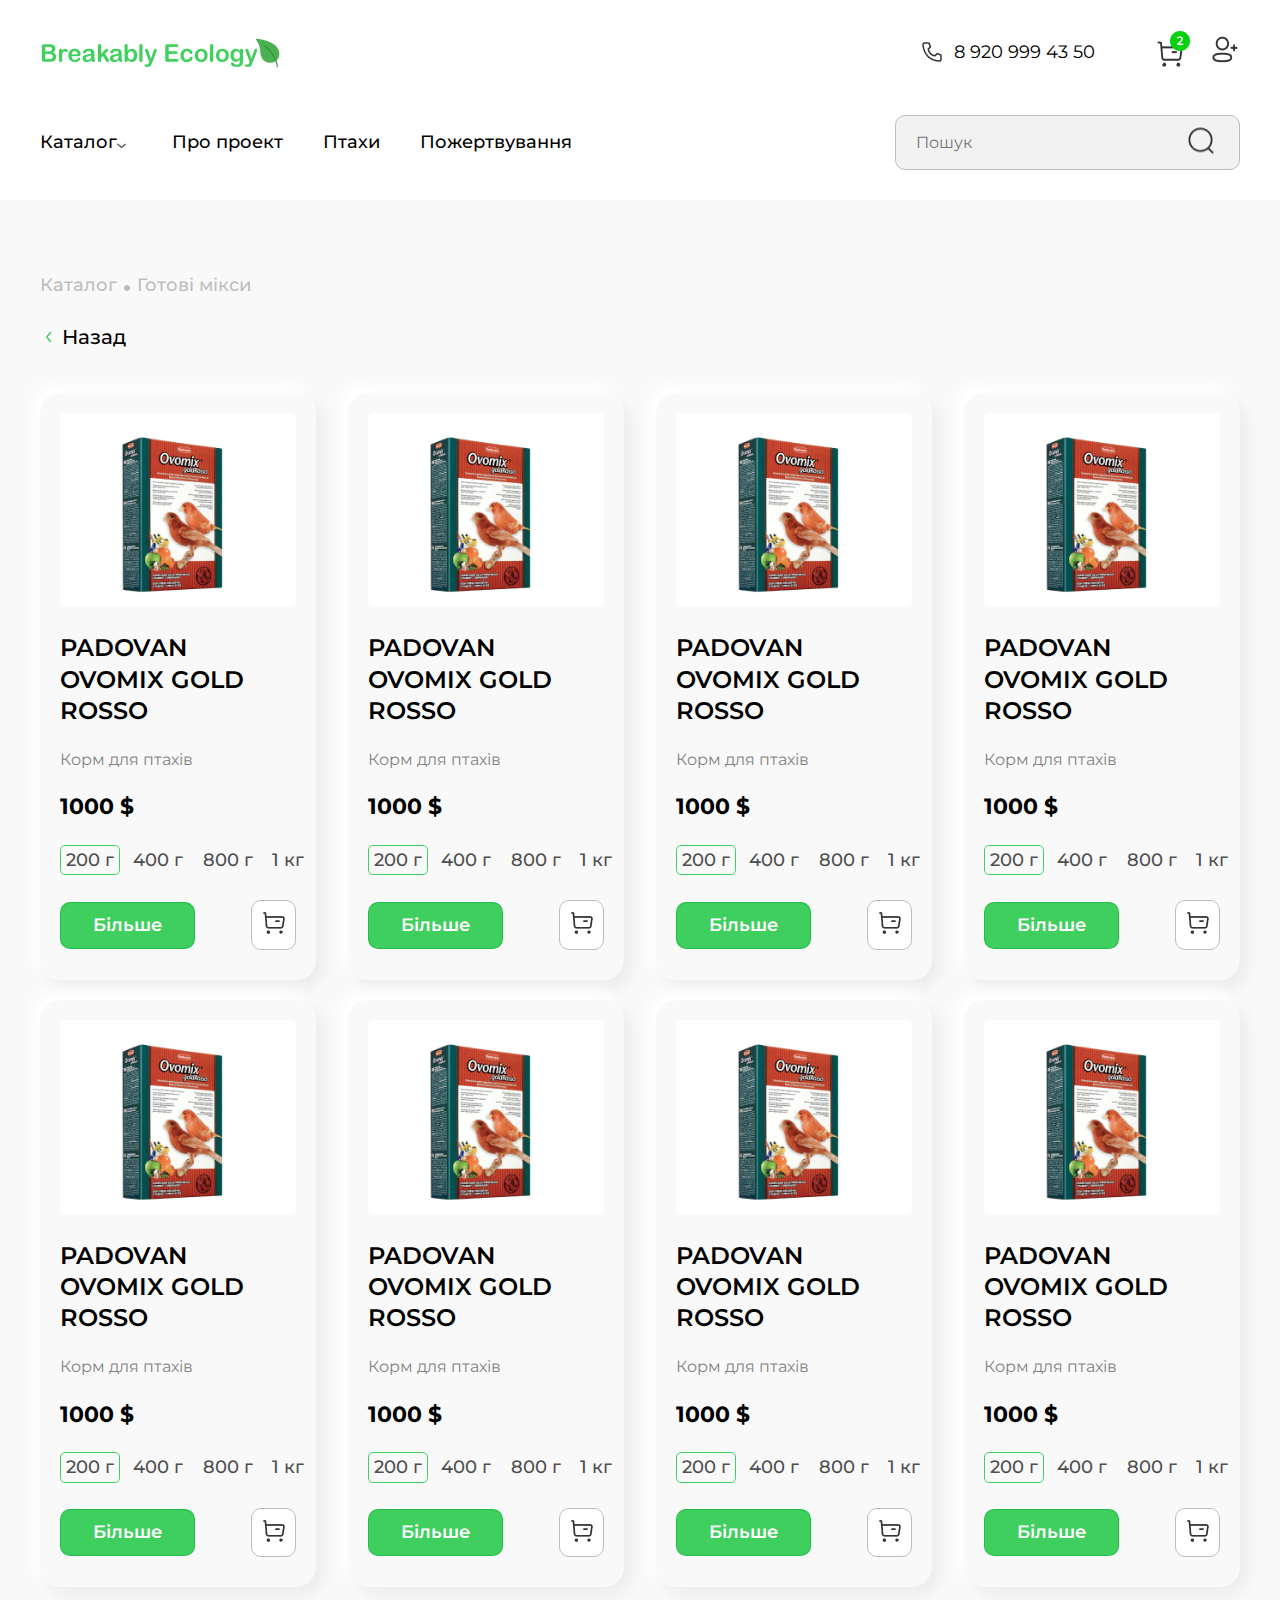
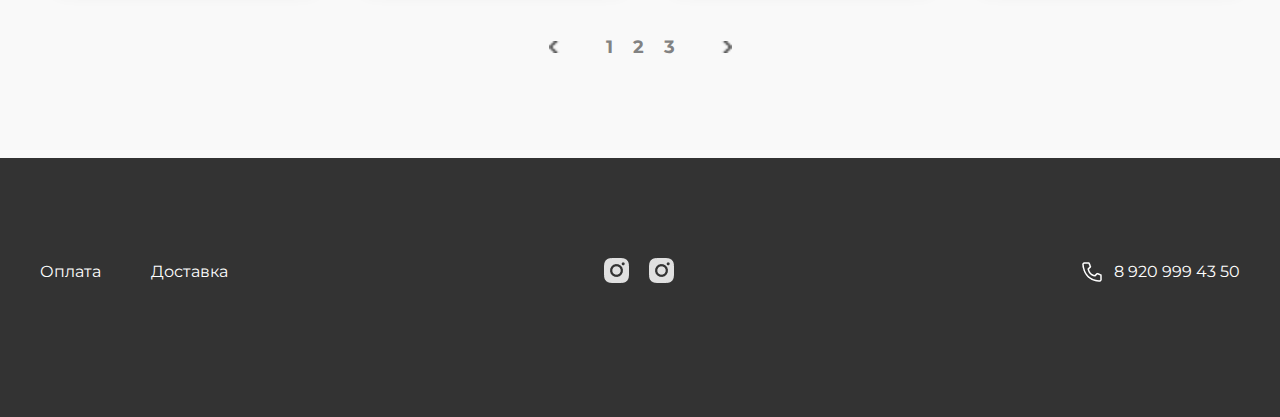
==== hw_13/index.html @ 2814bb42 "initial commit" ====
<!doctype html>
<html lang="uk">
<head>
  <meta charset="UTF-8">
  <meta name="viewport"
        content="width=device-width, user-scalable=no, initial-scale=1.0, maximum-scale=1.0, minimum-scale=1.0">
  <meta http-equiv="X-UA-Compatible" content="ie=edge">
  <title>Breakable Ecology</title>
  <link rel="preconnect" href="https://fonts.googleapis.com">
  <link rel="preconnect" href="https://fonts.gstatic.com" crossorigin>
  <link href="https://fonts.googleapis.com/css2?family=Montserrat:wght@100;200;300;400;500;600;700;800;900&display=swap" rel="stylesheet">
  <link rel="stylesheet" href="./styles/styles.css">
</head>
<body>
  <header>
    <div class="wrapper">
      <div class="header-content d-flex">
        <div class="header-logo d-flex">
          <img src="assets/images/logo.png" alt="logo">
        </div>
        <div class="header-menu d-flex">
          <div class="header-menu-phone phone-black d-flex">
            <a href="tel: 89209994350">8 920 999 43 50</a>
          </div>
          <div class="header-menu-buttons d-flex">
            <a href="#">
              <img src="./assets/images/cart.png" alt="cart">
            </a>
            <a href="#">
              <img src="./assets/images/account.png" alt="account">
            </a>
          </div>
        </div>
      </div>
      <div class="navigation d-flex">
        <nav class="nav d-flex">
          <a class="dropdown d-flex" href="#">Каталог</a>
          <a href="#">Про проект</a>
          <a href="#">Птахи</a>
          <a href="#">Пожертвування</a>
        </nav>
        <div class="search">
          <form>
            <label>
              <input class="search" type="text" placeholder="Пошук">
            </label>
            <button>
              <img src="./assets/images/search.png" alt="search-icon">
            </button>
          </form>
        </div>
      </div>
    </div>
  </header>
  <main>
    <div class="wrapper">
      <div class="nav-tabs d-flex">
        <a href="#">Каталог</a>
        <a href="#">Готові мікси</a>
      </div>
      <div class="going-back d-flex">Назад</div>
      <section class="content d-flex">
        <article class="card">
          <div class="card-wrapper d-flex">
            <img src="./assets/images/product.jpg" alt="product-image">
            <h2>PADOVAN OVOMIX GOLD ROSSO</h2>
            <h3>Корм для птахів</h3>
            <p class="price">1000 $</p>
            <form class="product-weight d-flex">
              <input id="weight200" type="radio" name="weight" checked>
              <label for="weight200">200 г</label>
              <input id="weight400" type="radio" name="weight">
              <label for="weight400">400 г</label>
              <input id="weight800" type="radio" name="weight">
              <label for="weight800">800 г</label>
              <input id="weight1000" type="radio" name="weight">
              <label for="weight1000">1 кг</label>
            </form>
            <div class="card-btn-group d-flex">
              <button class="card-more">
                Більше
              </button>
              <button class="card-cart">
                <img src="./assets/images/cart2.png" alt="cart-icon">
              </button>
            </div>
          </div>
        </article>
        <article class="card">
          <div class="card-wrapper d-flex">
            <img src="./assets/images/product.jpg" alt="product-image">
            <h2>PADOVAN OVOMIX GOLD ROSSO</h2>
            <h3>Корм для птахів</h3>
            <p class="price">1000 $</p>
            <form class="product-weight d-flex">
              <input id="weight200-c2" type="radio" name="weight" checked>
              <label for="weight200-c2">200 г</label>
              <input id="weight400-c2" type="radio" name="weight">
              <label for="weight400-c2">400 г</label>
              <input id="weight800-c2" type="radio" name="weight">
              <label for="weight800-c2">800 г</label>
              <input id="weight1000-c2" type="radio" name="weight">
              <label for="weight1000-c2">1 кг</label>
            </form>
            <div class="card-btn-group d-flex">
              <button class="card-more">
                Більше
              </button>
              <button class="card-cart">
                <img src="./assets/images/cart2.png" alt="cart-icon">
              </button>
            </div>
          </div>
        </article>
        <article class="card">
          <div class="card-wrapper d-flex">
            <img src="./assets/images/product.jpg" alt="product-image">
            <h2>PADOVAN OVOMIX GOLD ROSSO</h2>
            <h3>Корм для птахів</h3>
            <p class="price">1000 $</p>
            <form class="product-weight d-flex">
              <input id="weight200-c3" type="radio" name="weight" checked>
              <label for="weight200-c3">200 г</label>
              <input id="weight400-c3" type="radio" name="weight">
              <label for="weight400-c3">400 г</label>
              <input id="weight800-c3" type="radio" name="weight">
              <label for="weight800-c3">800 г</label>
              <input id="weight1000-c3" type="radio" name="weight">
              <label for="weight1000-c3">1 кг</label>
            </form>
            <div class="card-btn-group d-flex">
              <button class="card-more">
                Більше
              </button>
              <button class="card-cart">
                <img src="./assets/images/cart2.png" alt="cart-icon">
              </button>
            </div>
          </div>
        </article>
        <article class="card">
          <div class="card-wrapper d-flex">
            <img src="./assets/images/product.jpg" alt="product-image">
            <h2>PADOVAN OVOMIX GOLD ROSSO</h2>
            <h3>Корм для птахів</h3>
            <p class="price">1000 $</p>
            <form class="product-weight d-flex">
              <input id="weight200-c4" type="radio" name="weight" checked>
              <label for="weight200-c4">200 г</label>
              <input id="weight400-c4" type="radio" name="weight">
              <label for="weight400-c4">400 г</label>
              <input id="weight800-c4" type="radio" name="weight">
              <label for="weight800-c4">800 г</label>
              <input id="weight1000-c4" type="radio" name="weight">
              <label for="weight1000-c4">1 кг</label>
            </form>
            <div class="card-btn-group d-flex">
              <button class="card-more">
                Більше
              </button>
              <button class="card-cart">
                <img src="./assets/images/cart2.png" alt="cart-icon">
              </button>
            </div>
          </div>
        </article>
        <article class="card">
          <div class="card-wrapper d-flex">
            <img src="./assets/images/product.jpg" alt="product-image">
            <h2>PADOVAN OVOMIX GOLD ROSSO</h2>
            <h3>Корм для птахів</h3>
            <p class="price">1000 $</p>
            <form class="product-weight d-flex">
              <input id="weight200-c5" type="radio" name="weight" checked>
              <label for="weight200-c5">200 г</label>
              <input id="weight400-c5" type="radio" name="weight">
              <label for="weight400-c5">400 г</label>
              <input id="weight800-c5" type="radio" name="weight">
              <label for="weight800-c5">800 г</label>
              <input id="weight1000-c5" type="radio" name="weight">
              <label for="weight1000-c5">1 кг</label>
            </form>
            <div class="card-btn-group d-flex">
              <button class="card-more">
                Більше
              </button>
              <button class="card-cart">
                <img src="./assets/images/cart2.png" alt="cart-icon">
              </button>
            </div>
          </div>
        </article>
        <article class="card">
          <div class="card-wrapper d-flex">
            <img src="./assets/images/product.jpg" alt="product-image">
            <h2>PADOVAN OVOMIX GOLD ROSSO</h2>
            <h3>Корм для птахів</h3>
            <p class="price">1000 $</p>
            <form class="product-weight d-flex">
              <input id="weight200-c6" type="radio" name="weight" checked>
              <label for="weight200-c6">200 г</label>
              <input id="weight400-c6" type="radio" name="weight">
              <label for="weight400-c6">400 г</label>
              <input id="weight800-c6" type="radio" name="weight">
              <label for="weight800-c6">800 г</label>
              <input id="weight1000-c6" type="radio" name="weight">
              <label for="weight1000-c6">1 кг</label>
            </form>
            <div class="card-btn-group d-flex">
              <button class="card-more">
                Більше
              </button>
              <button class="card-cart">
                <img src="./assets/images/cart2.png" alt="cart-icon">
              </button>
            </div>
          </div>
        </article>
        <article class="card">
          <div class="card-wrapper d-flex">
            <img src="./assets/images/product.jpg" alt="product-image">
            <h2>PADOVAN OVOMIX GOLD ROSSO</h2>
            <h3>Корм для птахів</h3>
            <p class="price">1000 $</p>
            <form class="product-weight d-flex">
              <input id="weight200-c7" type="radio" name="weight" checked>
              <label for="weight200-c7">200 г</label>
              <input id="weight400-c7" type="radio" name="weight">
              <label for="weight400-c7">400 г</label>
              <input id="weight800-c7" type="radio" name="weight">
              <label for="weight800-c7">800 г</label>
              <input id="weight1000-c7" type="radio" name="weight">
              <label for="weight1000-c7">1 кг</label>
            </form>
            <div class="card-btn-group d-flex">
              <button class="card-more">
                Більше
              </button>
              <button class="card-cart">
                <img src="./assets/images/cart2.png" alt="cart-icon">
              </button>
            </div>
          </div>
        </article>
        <article class="card">
          <div class="card-wrapper d-flex">
            <img src="./assets/images/product.jpg" alt="product-image">
            <h2>PADOVAN OVOMIX GOLD ROSSO</h2>
            <h3>Корм для птахів</h3>
            <p class="price">1000 $</p>
            <form class="product-weight d-flex">
              <input id="weight200-c9" type="radio" name="weight" checked>
              <label for="weight200-c9">200 г</label>
              <input id="weight400-c9" type="radio" name="weight">
              <label for="weight400-c9">400 г</label>
              <input id="weight800-c9" type="radio" name="weight">
              <label for="weight800-c9">800 г</label>
              <input id="weight1000-c9" type="radio" name="weight">
              <label for="weight1000-c9">1 кг</label>
            </form>
            <div class="card-btn-group d-flex">
              <button class="card-more">
                Більше
              </button>
              <button class="card-cart">
                <img src="./assets/images/cart2.png" alt="cart-icon">
              </button>
            </div>
          </div>
        </article>
      </section>
      <div class="breadcrumbs d-flex">
        <a href="#" class="active">1</a>
        <a href="#">2</a>
        <a href="#">3</a>
      </div>
    </div>
  </main>
<footer>
  <div class="wrapper footer d-flex">
    <div class="order d-flex">
      <a href="#">Оплата</a>
      <a href="#">Доставка</a>
    </div>
    <div class="social-media d-flex">
      <a href="#">
        <img src="./assets/images/social-media.png" alt="social-media-icon" width="25" height="25">
      </a>
      <a href="#">
        <img src="./assets/images/social-media.png" alt="social-media-icon" width="25" height="25">
      </a>
    </div>
    <div class="footer-phone d-flex phone-white">
      <a href="tel: 89209994350">8 920 999 43 50</a>
    </div>
  </div>
</footer>
</body>
</html>
---- hw_13/styles/styles.css ----
@import "normalize.css";

* {
  box-sizing: border-box;
}

body {
  font-family: 'Montserrat', sans-serif;
}

.wrapper {
  width: 1200px;
  margin-left: auto;
  margin-right: auto;
}

.d-flex {
  display: flex;
  align-items: center;
}

header {
  padding-top: 30px;
  padding-bottom: 30px;
}

.header-content {
  justify-content: space-between;
  margin-bottom: 40px;
}

.header-menu {
  gap: 60px;
}

.header-menu-phone {
  gap: 10px;
  font-size: 18px;
}

.phone-black::before {
  content: '';
  width: 24px;
  height: 24px;
  background-image: url("../assets/images/phone-black.png");
  background-repeat: no-repeat;
  background-position: center;
}

.header-menu-buttons {
  gap: 20px;
}

.navigation {
  justify-content: space-between;
}

.nav {
  gap: 40px;
  font-size: 18px;
  font-weight: 500;
}

.dropdown::after {
  content: url("../assets/images/down.png");
  width: 15px;
  height: 15px;
  display: flex;
  gap: 4px;
  align-items: center;
}

.search {
  position: relative;
}

input {
  width: 345px;
  height: 55px;
  border-radius: 10px;
  border: 1px solid #BDBDBD;
  background-color: #F2F2F2;
  padding: 15px 55px 15px 20px;
}

.search button {
  position: absolute;
  right: 20px;
  top: 50%;
  transform: translateY(-50%);
  background-color: transparent;
  border: none;
  cursor: pointer;
}

main {
  padding-top: 75px;
  padding-bottom: 100px;
  background-color: #F9F9F9;
}

.nav-tabs {
  font-size: 18px;
  color: #BDBDBD;
  font-weight: 500;
  align-items: center;
  margin-bottom: 30px;
}

.nav-tabs a:not(:last-child)::after {
  content: '';
  width: 6px;
  height: 6px;
  border-radius: 3px;
  background-color: #BDBDBD;
  margin-right: 7px;
  margin-left: 7px;
  display: inline-block;
}

.going-back {
  font-size: 20px;
  font-weight: 500;
  gap: 4px;
  margin-bottom: 44px;
}

.going-back::before {
  content: '';
  width: 18px;
  height: 18px;
  background-image: url("../assets/images/back-button.png");
  background-position: center;
  background-size: cover;
  background-repeat: no-repeat;
}

.content {
  flex-wrap: wrap;
  justify-content: space-between;
  gap: 20px;
  margin-bottom: 50px;
}

.card {
  padding: 20px 20px 30px 20px;
  background-color: #F9F9F9;
  box-shadow: 8px 8px 15px 0 rgba(0, 0, 0, 0.05), -8px -8px 15px 0 #FFF;
  border-radius: 20px;
  width: 23%;
}

.card-wrapper {
  flex-direction: column;
  gap: 25px;
  align-items: flex-start;
}

.card img {
  border-radius: 5px;
  width: 100%;
}

.card h2 {
  font-size: 24px;
  font-weight: 600;
  line-height: 31.2px;
}

.card h3 {
  font-size: 16px;
  font-weight: 400;
  color: #828282;
}

.price {
  font-size: 22px;
  font-weight: 700;
}

.product-weight {
  justify-content: space-between;
  font-size: 18px;
  font-weight: 500;
  color: #4F4F4F;
  width: 250px;
}

.product-weight input {
  display: none;
}

.product-weight label {
  padding: 4px 5px;
  border-radius: 5px;
  border: 1px solid transparent;
}

.product-weight input:checked + label {
  border-color: #3ECF5E;
}

.card-btn-group {
  justify-content: space-between;
  width: 100%;
}

.card-more {
  padding: 12px 32px;
  background-color: #3FCF5E;
  border: 1px solid rgba(5, 175, 52, 0.53);
  border-radius: 10px;
  color: #fff;
  font-size: 18px;
  font-weight: 600;
  cursor: pointer;
}

.card-cart {
  border-radius: 10px;
  border: 1px solid #BDBDBD;
  background: #FFF;
  padding: 10px;
}

.breadcrumbs {
  gap: 20px;
  justify-content: center;
  font-size: 18px;
  font-weight: 700;
  color: #828282;
}

.breadcrumbs:active{
  color: #219653;
}

.breadcrumbs::before {
  content: '';
  width: 12px;
  height: 12px;
  background-image: url("../assets/images/left-icon.png");
  background-size: cover;
  background-repeat: no-repeat;
  background-position: center;
  margin-right: 25px;
}

.breadcrumbs::after {
  content: '';
  width: 12px;
  height: 12px;
  background-image: url("../assets/images/icon-right.png");
  background-size: cover;
  background-repeat: no-repeat;
  background-position: center;
  margin-left: 25px;
}

footer {
  background-color: #333333;
  color: #fff;
  padding-top: 100px;
  padding-bottom: 130px;
}

.footer {
  justify-content: space-between;
}

.order {
  gap: 50px;
}

.social-media {
  gap: 20px;
  margin-right: 30px;
}

.footer-phone {
  gap: 10px;
}

.phone-white::before {
  content: '';
  width: 24px;
  height: 24px;
  background-image: url("../assets/images/phone-white.png");
  background-repeat: no-repeat;
  background-position: center;
}
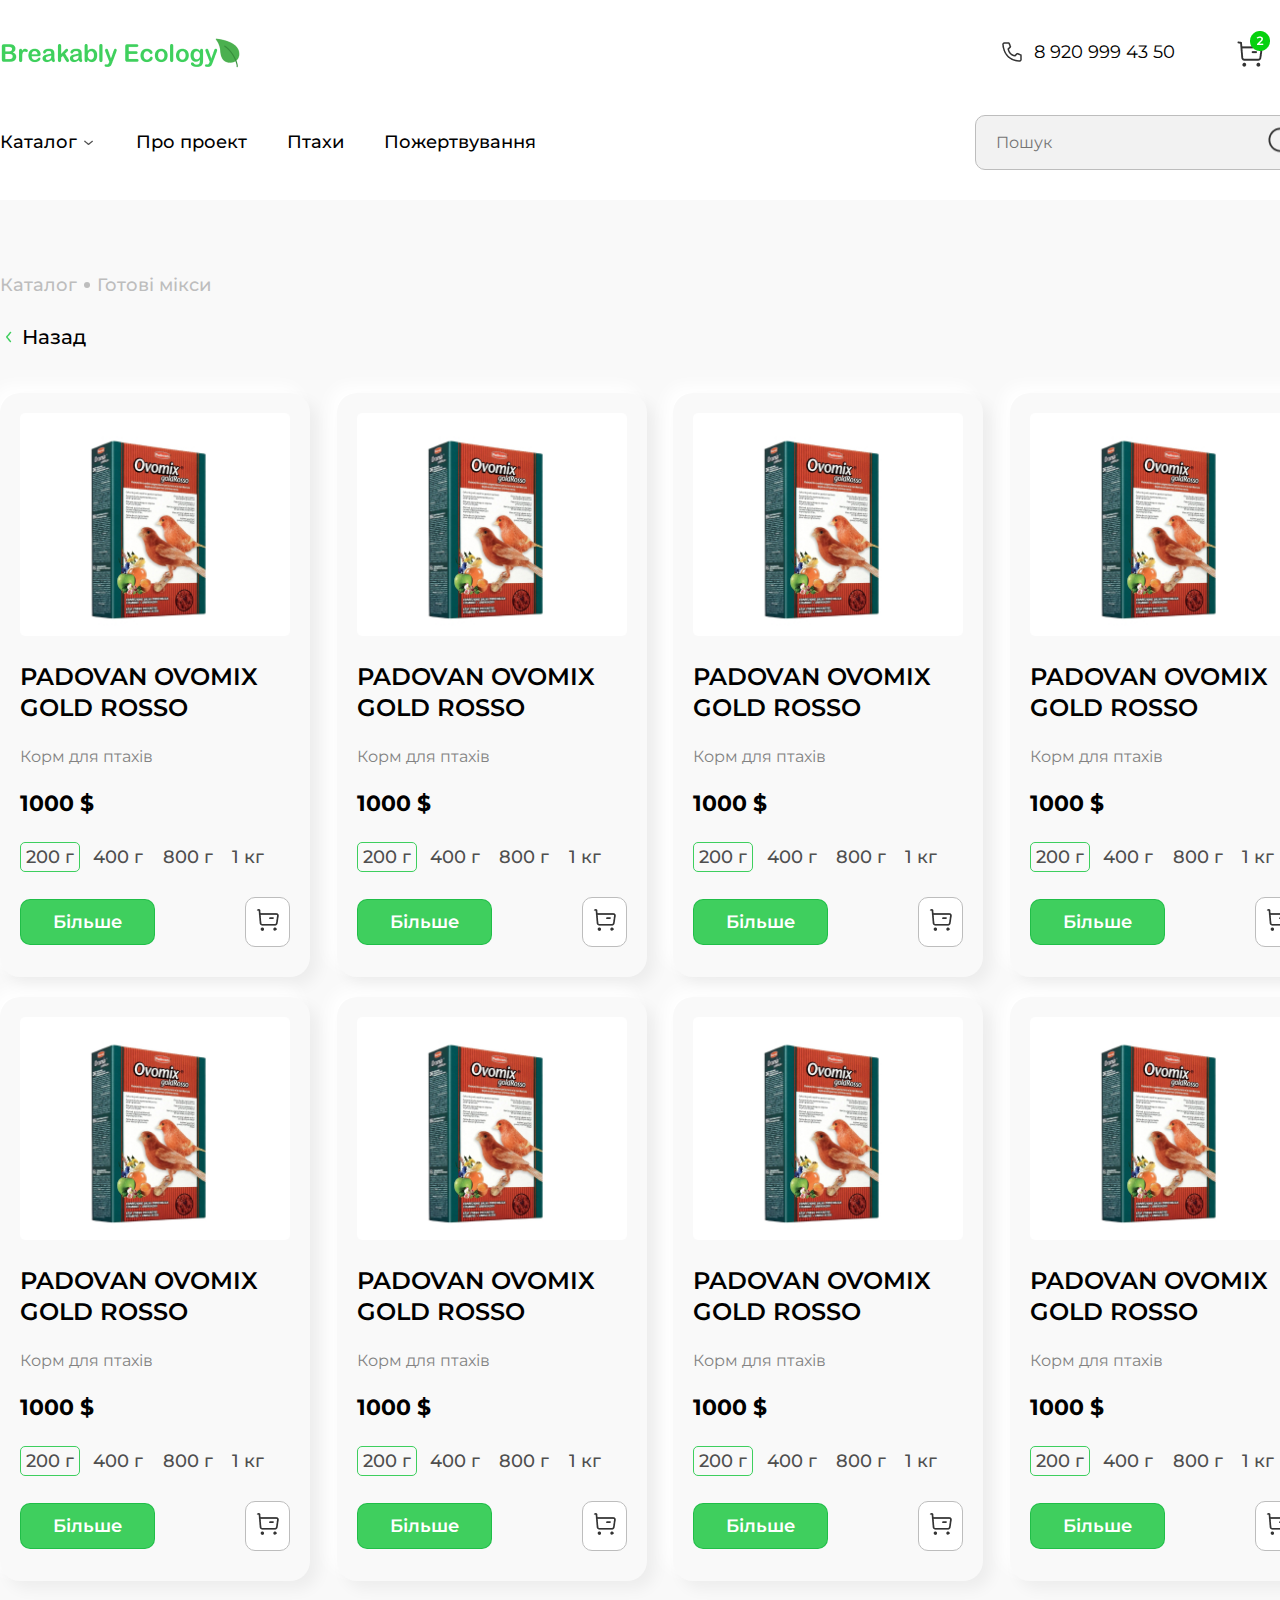
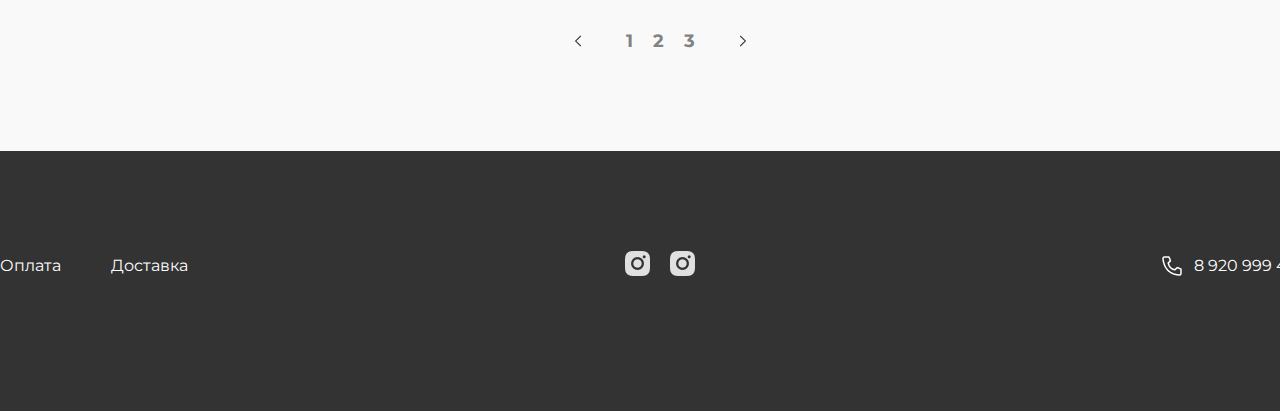
==== commit 7394e154: "update" ====
--- a/hw_13/index.html
+++ b/hw_13/index.html
@@ -15,12 +15,12 @@
   <header>
     <div class="wrapper">
       <div class="header-content d-flex">
-        <div class="header-logo d-flex">
+        <a class="header-logo d-flex">
           <img src="assets/images/logo.png" alt="logo">
-        </div>
+        </a>
         <div class="header-menu d-flex">
-          <div class="header-menu-phone phone-black d-flex">
-            <a href="tel: 89209994350">8 920 999 43 50</a>
+          <div class="header-menu-phone">
+            <a class="d-flex phone-black" href="tel: 89209994350">8 920 999 43 50</a>
           </div>
           <div class="header-menu-buttons d-flex">
             <a href="#">
@@ -41,9 +41,7 @@
         </nav>
         <div class="search">
           <form>
-            <label>
               <input class="search" type="text" placeholder="Пошук">
-            </label>
             <button>
               <img src="./assets/images/search.png" alt="search-icon">
             </button>
@@ -55,13 +53,12 @@
   <main>
     <div class="wrapper">
       <div class="nav-tabs d-flex">
-        <a href="#">Каталог</a>
+        <a class="d-flex" href="#">Каталог</a>
         <a href="#">Готові мікси</a>
       </div>
       <div class="going-back d-flex">Назад</div>
       <section class="content d-flex">
-        <article class="card">
-          <div class="card-wrapper d-flex">
+        <article class="card d-flex">
             <img src="./assets/images/product.jpg" alt="product-image">
             <h2>PADOVAN OVOMIX GOLD ROSSO</h2>
             <h3>Корм для птахів</h3>
@@ -84,10 +81,8 @@
                 <img src="./assets/images/cart2.png" alt="cart-icon">
               </button>
             </div>
-          </div>
-        </article>
-        <article class="card">
-          <div class="card-wrapper d-flex">
+        </article>
+        <article class="card d-flex">
             <img src="./assets/images/product.jpg" alt="product-image">
             <h2>PADOVAN OVOMIX GOLD ROSSO</h2>
             <h3>Корм для птахів</h3>
@@ -110,10 +105,8 @@
                 <img src="./assets/images/cart2.png" alt="cart-icon">
               </button>
             </div>
-          </div>
-        </article>
-        <article class="card">
-          <div class="card-wrapper d-flex">
+        </article>
+        <article class="card d-flex">
             <img src="./assets/images/product.jpg" alt="product-image">
             <h2>PADOVAN OVOMIX GOLD ROSSO</h2>
             <h3>Корм для птахів</h3>
@@ -136,10 +129,8 @@
                 <img src="./assets/images/cart2.png" alt="cart-icon">
               </button>
             </div>
-          </div>
-        </article>
-        <article class="card">
-          <div class="card-wrapper d-flex">
+        </article>
+        <article class="card d-flex">
             <img src="./assets/images/product.jpg" alt="product-image">
             <h2>PADOVAN OVOMIX GOLD ROSSO</h2>
             <h3>Корм для птахів</h3>
@@ -162,10 +153,8 @@
                 <img src="./assets/images/cart2.png" alt="cart-icon">
               </button>
             </div>
-          </div>
-        </article>
-        <article class="card">
-          <div class="card-wrapper d-flex">
+        </article>
+        <article class="card d-flex">
             <img src="./assets/images/product.jpg" alt="product-image">
             <h2>PADOVAN OVOMIX GOLD ROSSO</h2>
             <h3>Корм для птахів</h3>
@@ -188,10 +177,8 @@
                 <img src="./assets/images/cart2.png" alt="cart-icon">
               </button>
             </div>
-          </div>
-        </article>
-        <article class="card">
-          <div class="card-wrapper d-flex">
+        </article>
+        <article class="card d-flex">
             <img src="./assets/images/product.jpg" alt="product-image">
             <h2>PADOVAN OVOMIX GOLD ROSSO</h2>
             <h3>Корм для птахів</h3>
@@ -214,10 +201,8 @@
                 <img src="./assets/images/cart2.png" alt="cart-icon">
               </button>
             </div>
-          </div>
-        </article>
-        <article class="card">
-          <div class="card-wrapper d-flex">
+        </article>
+        <article class="card d-flex">
             <img src="./assets/images/product.jpg" alt="product-image">
             <h2>PADOVAN OVOMIX GOLD ROSSO</h2>
             <h3>Корм для птахів</h3>
@@ -240,10 +225,8 @@
                 <img src="./assets/images/cart2.png" alt="cart-icon">
               </button>
             </div>
-          </div>
-        </article>
-        <article class="card">
-          <div class="card-wrapper d-flex">
+        </article>
+        <article class="card d-flex">
             <img src="./assets/images/product.jpg" alt="product-image">
             <h2>PADOVAN OVOMIX GOLD ROSSO</h2>
             <h3>Корм для птахів</h3>
@@ -266,13 +249,18 @@
                 <img src="./assets/images/cart2.png" alt="cart-icon">
               </button>
             </div>
-          </div>
         </article>
       </section>
       <div class="breadcrumbs d-flex">
+        <a href="#">
+          <img src="./assets/images/left-icon.png" alt="left-icon">
+        </a>
         <a href="#" class="active">1</a>
         <a href="#">2</a>
         <a href="#">3</a>
+        <a href="#">
+          <img src="./assets/images/icon-right.png" alt="right-icon">
+        </a>
       </div>
     </div>
   </main>
--- a/hw_13/styles/styles.css
+++ b/hw_13/styles/styles.css
@@ -9,7 +9,7 @@
 }
 
 .wrapper {
-  width: 1200px;
+  width: 1320px;
   margin-left: auto;
   margin-right: auto;
 }
@@ -22,6 +22,8 @@
 header {
   padding-top: 30px;
   padding-bottom: 30px;
+  box-shadow: 0 10px 60px 0 rgba(0, 0, 0, 0.05), 0 -5px 15px 0 rgba(255, 255, 255, 0.44) inset;
+
 }
 
 .header-content {
@@ -33,7 +35,7 @@
   gap: 60px;
 }
 
-.header-menu-phone {
+.header-menu-phone a {
   gap: 10px;
   font-size: 18px;
 }
@@ -61,13 +63,19 @@
   font-weight: 500;
 }
 
+.nav a {
+  gap: 4px;
+}
+
 .dropdown::after {
-  content: url("../assets/images/down.png");
+  content:'';
   width: 15px;
   height: 15px;
-  display: flex;
-  gap: 4px;
-  align-items: center;
+  background-image: url("../assets/images/down.png");
+  background-size: cover;
+  background-position: center;
+  background-repeat: no-repeat;
+
 }
 
 .search {
@@ -147,10 +155,7 @@
   background-color: #F9F9F9;
   box-shadow: 8px 8px 15px 0 rgba(0, 0, 0, 0.05), -8px -8px 15px 0 #FFF;
   border-radius: 20px;
-  width: 23%;
-}
-
-.card-wrapper {
+  width: calc(25% - 20px);
   flex-direction: column;
   gap: 25px;
   align-items: flex-start;
@@ -231,29 +236,15 @@
   color: #828282;
 }
 
-.breadcrumbs:active{
+.breadcrumbs a:active{
   color: #219653;
 }
 
-.breadcrumbs::before {
-  content: '';
-  width: 12px;
-  height: 12px;
-  background-image: url("../assets/images/left-icon.png");
-  background-size: cover;
-  background-repeat: no-repeat;
-  background-position: center;
+.breadcrumbs a:first-of-type {
   margin-right: 25px;
 }
 
-.breadcrumbs::after {
-  content: '';
-  width: 12px;
-  height: 12px;
-  background-image: url("../assets/images/icon-right.png");
-  background-size: cover;
-  background-repeat: no-repeat;
-  background-position: center;
+.breadcrumbs a:last-of-type {
   margin-left: 25px;
 }
 
@@ -270,15 +261,17 @@
 
 .order {
   gap: 50px;
+  width: 400px;
 }
 
 .social-media {
   gap: 20px;
-  margin-right: 30px;
 }
 
 .footer-phone {
   gap: 10px;
+  width: 400px;
+  justify-content: flex-end;
 }
 
 .phone-white::before {
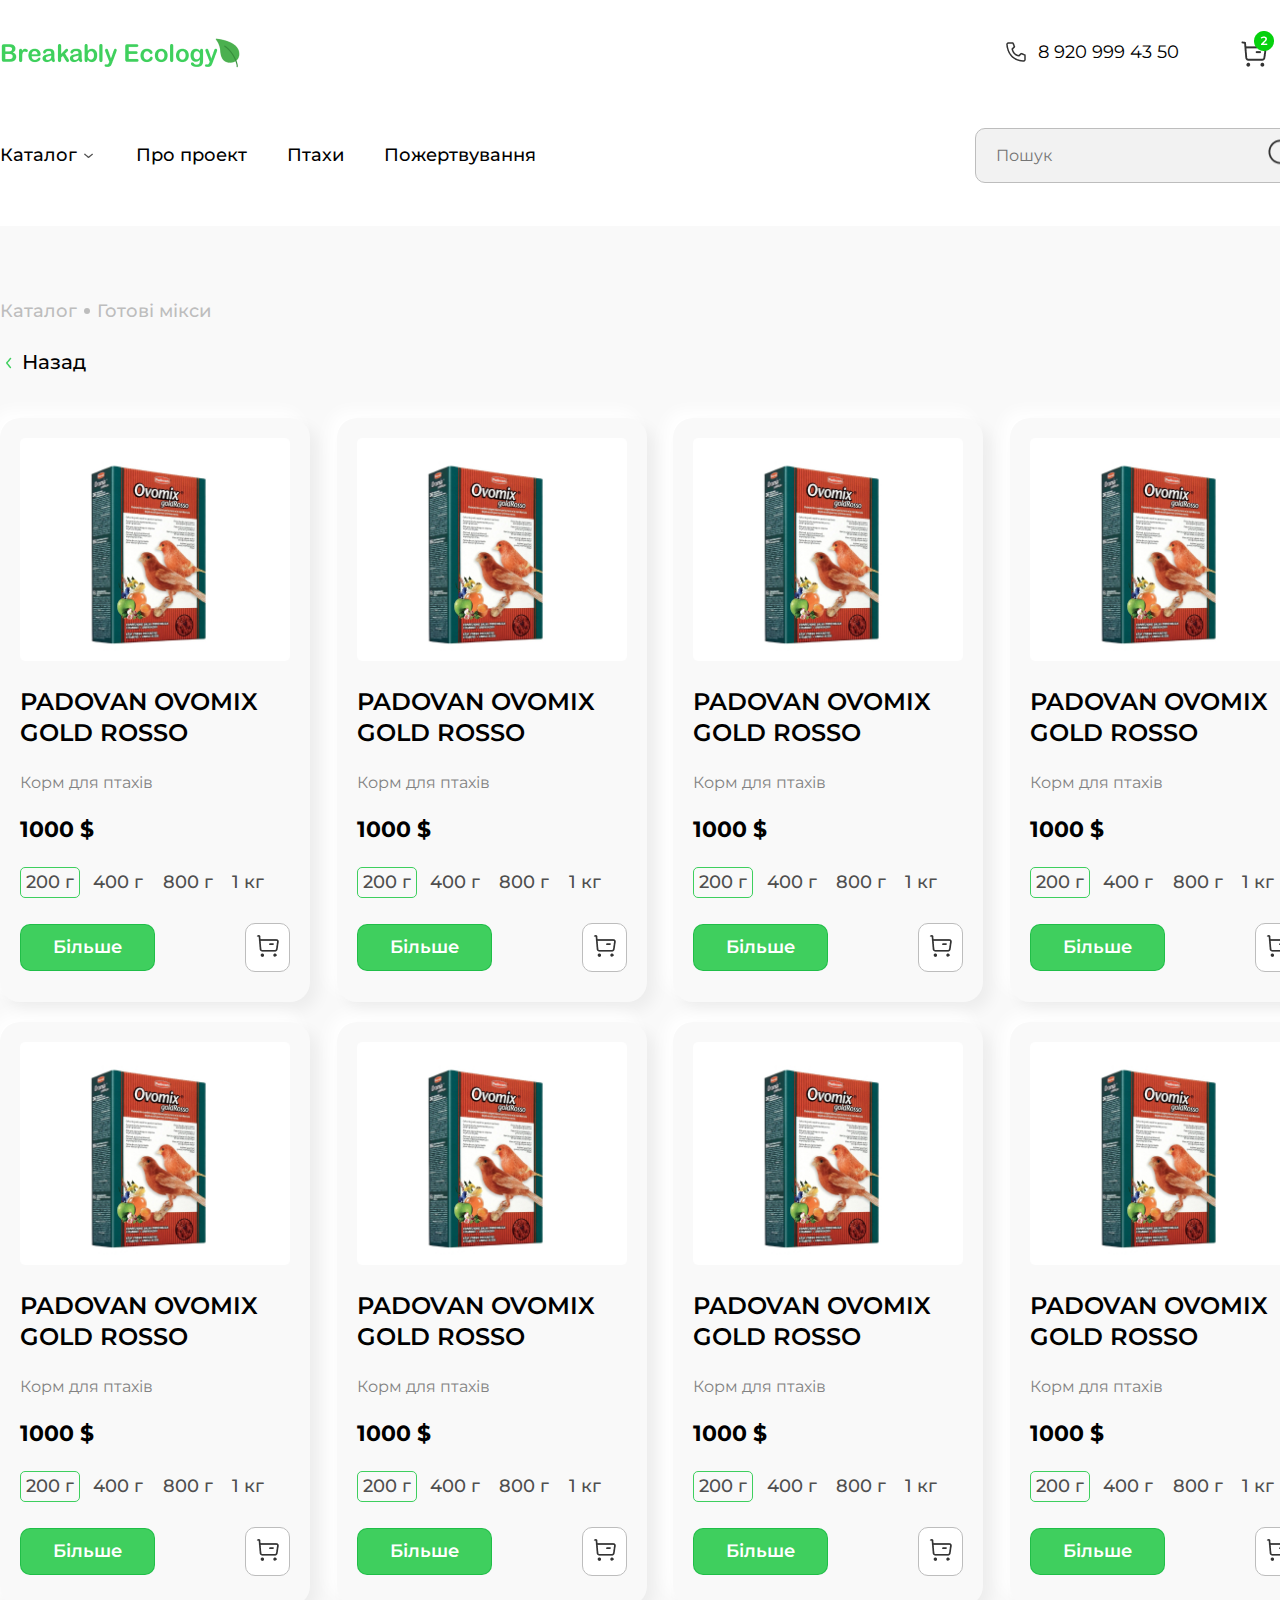
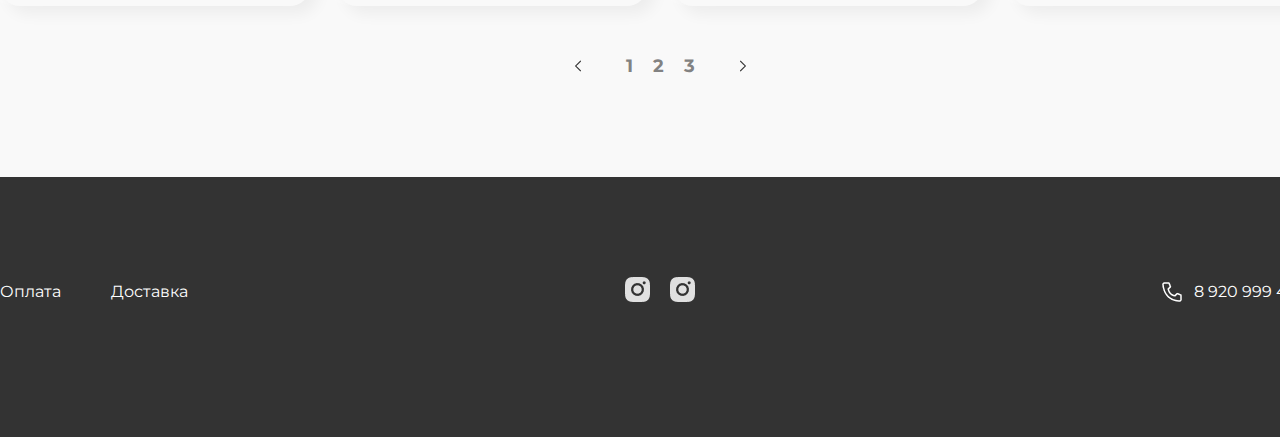
==== commit ebcd0e61: "update" ====
--- a/hw_13/index.html
+++ b/hw_13/index.html
@@ -26,15 +26,38 @@
             <a href="#">
               <img src="./assets/images/cart.png" alt="cart">
             </a>
-            <a href="#">
-              <img src="./assets/images/account.png" alt="account">
-            </a>
+            <div class="account-dropdown">
+              <a href="#" class="account-btn">
+                <svg class="account-btn-img" xmlns="http://www.w3.org/2000/svg" width="26" height="27" viewBox="0 0 26 27" fill="none">
+                  <g id="Add User">
+                    <path id="Add User_2"
+                          fill-rule="evenodd"
+                          clip-rule="evenodd"
+                          d="M10.3461 0.715347C6.65923 0.715347 3.69865 3.76218 3.69865 7.55754C3.69865 11.352 6.65963 14.3997 10.3461 14.3997C14.0335 14.3997 16.9936 11.3524 16.9936 7.55754C16.9936 3.76177 14.0339 0.715347 10.3461 0.715347ZM10.3461 2.64526C12.9984 2.64526 15.1186 4.82763 15.1186 7.55754C15.1186 10.2866 12.9979 12.4698 10.3461 12.4698C7.69517 12.4698 5.57365 10.2862 5.57365 7.55754C5.57365 4.82811 7.6947 2.64526 10.3461 2.64526ZM10.3462 16.7418C4.05874 16.7418 0.5 17.9698 0.5 21.4495C0.5 24.933 4.07453 26.1842 10.3462 26.1842L11.1506 26.1771C16.935 26.0731 20.1925 24.804 20.1925 21.4765C20.1925 18.0687 16.7717 16.7972 10.7514 16.7435L10.3462 16.7418ZM10.3462 18.6717C15.5981 18.6717 18.3175 19.6236 18.3175 21.4765C18.3175 23.3179 15.6047 24.2543 10.3462 24.2543C5.09442 24.2543 2.375 23.3024 2.375 21.4495C2.375 19.6571 4.9417 18.7229 9.92535 18.6737L10.3462 18.6717ZM22.0045 8.33105C22.4791 8.33105 22.8713 8.69407 22.9334 9.16507L22.942 9.29601V10.9106H24.5621C25.0799 10.9106 25.4996 11.3426 25.4996 11.8755C25.4996 12.3641 25.1469 12.7678 24.6894 12.8317L24.5621 12.8405H22.942V14.4553C22.942 14.9883 22.5222 15.4203 22.0045 15.4203C21.5299 15.4203 21.1376 15.0573 21.0755 14.5863L21.067 14.4553V12.8405H19.4496C18.9319 12.8405 18.5121 12.4085 18.5121 11.8755C18.5121 11.387 18.8648 10.9833 19.3224 10.9194L19.4496 10.9106H21.067V9.29601C21.067 8.76308 21.4867 8.33105 22.0045 8.33105Z"
+                    />
+                  </g>
+                </svg>
+              </a>
+              <div class="account-dropdown-menu">
+                <button class="login">Увійти в аккаунт</button>
+                <button class="sign-in">Зареєструватися</button>
+              </div>
+            </div>
           </div>
         </div>
       </div>
       <div class="navigation d-flex">
         <nav class="nav d-flex">
-          <a class="dropdown d-flex" href="#">Каталог</a>
+          <div class="dropdown-menu">
+            <a class="dropdown d-flex" href="#">Каталог</a>
+            <div class="menu">
+              <a href="#" class="menu-item">Готові мікси</a>
+              <a href="#" class="menu-item">Окремі види кормів</a>
+              <a href="#" class="menu-item">Годівнички</a>
+              <a href="#" class="menu-item">Готові комплекти</a>
+              <a href="#" class="menu-item">Аксесуари та інше</a>
+            </div>
+          </div>
           <a href="#">Про проект</a>
           <a href="#">Птахи</a>
           <a href="#">Пожертвування</a>
--- a/hw_13/styles/styles.css
+++ b/hw_13/styles/styles.css
@@ -12,6 +12,7 @@
   width: 1320px;
   margin-left: auto;
   margin-right: auto;
+  position: relative;
 }
 
 .d-flex {
@@ -51,6 +52,58 @@
 
 .header-menu-buttons {
   gap: 20px;
+}
+
+.account-btn {
+  position: relative;
+  padding-top: 50px;
+  padding-bottom: 50px;
+}
+
+.account-btn-img {
+  fill: #333333;
+}
+
+.account-btn-img:hover {
+  fill: #3FCF5E;
+}
+
+.account-dropdown-menu {
+  position: absolute;
+  right: 0;
+  top: 75px;
+  padding: 25px 20px 35px 20px;
+  background-color: #fff;
+  box-shadow: 0 15px 30px 5px rgba(0, 0, 0, 0.10);
+  border-radius: 15px;
+  display: none;
+  z-index: 1;
+}
+
+.account-dropdown:hover .account-dropdown-menu {
+  display: flex;
+  flex-direction: column;
+  gap: 15px;
+}
+
+.login, .sign-in {
+  padding: 15px 53px;
+  font-size: 16px;
+  font-weight: 600;
+  border-radius: 15px;
+  cursor: pointer;
+}
+
+.login {
+  background-color: #3FCF5E;
+  color: #fff;
+  border: none;
+}
+
+.sign-in {
+  color: #333333;
+  border: 1px solid #BDBDBD;
+
 }
 
 .navigation {
@@ -75,7 +128,49 @@
   background-size: cover;
   background-position: center;
   background-repeat: no-repeat;
-
+}
+
+.dropdown:hover::after {
+  content: '';
+  width: 15px;
+  height: 15px;
+  background-image: url("../assets/images/green-down.png");
+  background-size: cover;
+  background-position: center;
+  background-repeat: no-repeat;
+}
+
+.dropdown-menu {
+  position: relative;
+  padding-top: 30px;
+  padding-bottom: 30px;
+}
+
+.dropdown-menu .menu {
+  position: absolute;
+  display: none;
+  top: 75px;
+  padding-top: 21px;
+  padding-bottom: 34px;
+  padding-left: 25px;
+  text-align: left;
+  width: 284px;
+  font-size: 18px;
+  font-weight: 500;
+  z-index: 1;
+}
+
+.dropdown-menu:hover .menu {
+  display: flex;
+  flex-direction: column;
+  gap: 30px;
+  background-color: #fff;
+  box-shadow: 0 15px 30px 5px rgba(0, 0, 0, 0.10);
+  border-radius: 15px ;
+}
+
+.dropdown-menu .menu a:hover {
+  color: #3FCF5E;
 }
 
 .search {
